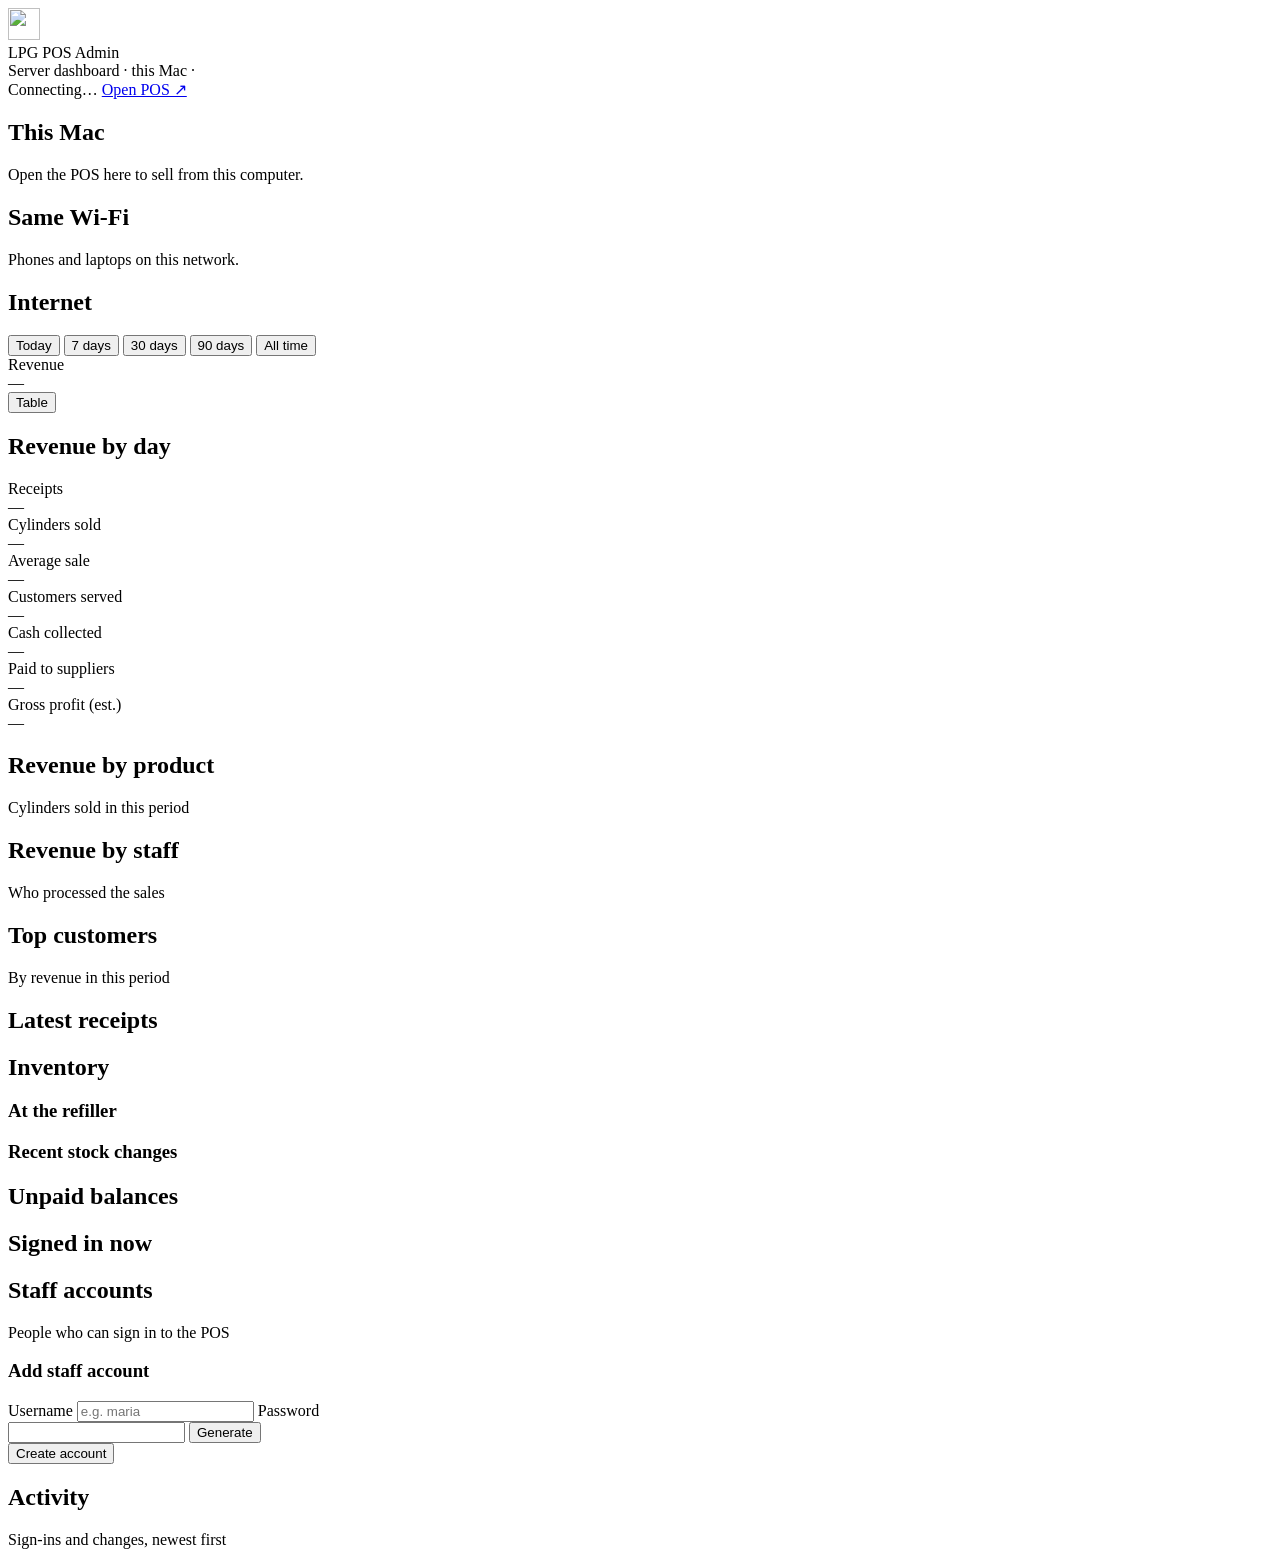
==== web/public/admin/index.html @ 641e8788 "LPG POS 2.0.0: multi-item receipts, pay later, refiller trips and costs - Several tanks per receipt " ====
<!doctype html>
<html lang="en">
<head>
  <meta charset="utf-8">
  <meta name="viewport" content="width=device-width, initial-scale=1">
  <title>LPG POS Admin</title>
  <link rel="icon" href="/shared/icon.svg">
  <link rel="stylesheet" href="/shared/base.css">
  <link rel="stylesheet" href="/admin.css">
</head>
<body>
  <header class="topbar">
    <div class="brand">
      <img src="/shared/icon.svg" alt="" width="32" height="32">
      <div><div class="title">LPG POS Admin</div><div class="muted sub">Server dashboard · this Mac · <span data-version></span></div></div>
    </div>
    <div class="top-actions">
      <span class="pill" id="server-status"><span class="dot"></span><span>Connecting…</span></span>
      <a class="btn" id="open-pos" href="#" target="_blank" rel="noopener">Open POS ↗</a>
    </div>
  </header>

  <main class="page">
    <!-- How staff reach the POS -->
    <section class="access" aria-label="Access">
      <div class="card access-tile">
        <div class="access-head"><span class="dot good"></span><h2>This Mac</h2></div>
        <a class="url" id="url-local" target="_blank" rel="noopener"></a>
        <p class="muted hint">Open the POS here to sell from this computer.</p>
      </div>
      <div class="card access-tile">
        <div class="access-head"><span class="dot good"></span><h2>Same Wi-Fi</h2></div>
        <div id="url-lan"></div>
        <p class="muted hint">Phones and laptops on this network.</p>
      </div>
      <div class="card access-tile wide">
        <div class="access-head"><span class="dot" id="tunnel-dot"></span><h2>Internet</h2><span class="pill" id="tunnel-state"></span></div>
        <div id="tunnel-body"></div>
      </div>
    </section>

    <div id="stock-banner"></div>

    <div class="layout">
      <!-- Sales analytics -->
      <div class="main">
        <div class="filters" role="group" aria-label="Date range">
          <button class="chip" data-range="today">Today</button>
          <button class="chip" data-range="7">7 days</button>
          <button class="chip" data-range="30">30 days</button>
          <button class="chip" data-range="90">90 days</button>
          <button class="chip" data-range="all">All time</button>
          <span class="muted updated" id="updated"></span>
        </div>

        <div id="analytics">
          <section class="card revenue">
            <div class="card-head">
              <div>
                <div class="label">Revenue</div>
                <div class="hero-value" id="kpi-revenue">—</div>
                <div class="delta" id="kpi-revenue-delta"></div>
              </div>
              <button class="btn small" id="trend-toggle" aria-pressed="false">Table</button>
            </div>
            <div class="chart-head"><h2 id="trend-title">Revenue by day</h2><span class="sub" id="trend-sub"></span></div>
            <div class="chart" id="trend-chart"></div>
            <div class="table-wrap" id="trend-table" hidden></div>
          </section>

          <section class="kpis">
            <div class="card tile"><div class="label">Receipts</div><div class="value" id="kpi-count">—</div><div class="delta" id="kpi-count-delta"></div></div>
            <div class="card tile"><div class="label">Cylinders sold</div><div class="value" id="kpi-qty">—</div><div class="delta" id="kpi-qty-delta"></div></div>
            <div class="card tile"><div class="label">Average sale</div><div class="value" id="kpi-avg">—</div><div class="delta" id="kpi-avg-delta"></div></div>
            <div class="card tile"><div class="label">Customers served</div><div class="value" id="kpi-customers">—</div><div class="delta" id="kpi-customers-delta"></div></div>
            <div class="card tile"><div class="label">Cash collected</div><div class="value" id="kpi-collected">—</div><div class="delta" id="kpi-collected-delta"></div></div>
            <div class="card tile"><div class="label">Paid to suppliers</div><div class="value" id="kpi-supplier">—</div><div class="delta" id="kpi-supplier-delta"></div></div>
            <div class="card tile"><div class="label">Gross profit (est.)</div><div class="value" id="kpi-profit">—</div><div class="delta" id="kpi-profit-delta"></div><div class="tile-note" id="kpi-profit-note"></div></div>
          </section>

          <div class="two">
            <section class="card">
              <div class="card-head"><div><h2>Revenue by product</h2><div class="sub">Cylinders sold in this period</div></div></div>
              <div id="by-product"></div>
            </section>
            <section class="card">
              <div class="card-head"><div><h2>Revenue by staff</h2><div class="sub">Who processed the sales</div></div></div>
              <div id="by-staff"></div>
            </section>
          </div>

          <div class="two">
            <section class="card">
              <div class="card-head"><div><h2>Top customers</h2><div class="sub">By revenue in this period</div></div></div>
              <div class="table-wrap" id="top-customers"></div>
            </section>
            <section class="card">
              <div class="card-head"><div><h2>Latest receipts</h2><div class="sub" id="totals-sub"></div></div></div>
              <div class="table-wrap" id="recent"></div>
            </section>
          </div>
        </div>
      </div>

      <!-- Operations -->
      <aside class="rail">
        <section class="card">
          <div class="card-head"><div><h2>Inventory</h2><div class="sub" id="inventory-sub"></div></div></div>
          <div id="inventory"></div>
          <h3 class="minor-head">At the refiller</h3>
          <div id="refills"></div>
          <h3 class="minor-head">Recent stock changes</h3>
          <div id="stock-moves"></div>
        </section>

        <section class="card">
          <div class="card-head"><div><h2>Unpaid balances</h2><div class="sub" id="receivables-sub"></div></div></div>
          <div id="receivables"></div>
        </section>

        <section class="card">
          <div class="card-head"><div><h2>Signed in now</h2><div class="sub" id="sessions-sub"></div></div></div>
          <div id="sessions"></div>
        </section>

        <section class="card">
          <div class="card-head"><div><h2>Staff accounts</h2><div class="sub">People who can sign in to the POS</div></div></div>
          <div id="users"></div>
          <form id="add-user" class="add-user" autocomplete="off">
            <h3>Add staff account</h3>
            <label class="field"><span>Username</span>
              <input class="input" name="username" required pattern="[A-Za-z0-9._\-]{3,32}" autocapitalize="none" spellcheck="false" placeholder="e.g. maria">
            </label>
            <label class="field"><span>Password</span>
              <div class="pw-row">
                <input class="input" name="password" required minlength="8" autocomplete="new-password">
                <button class="btn" type="button" id="gen-password">Generate</button>
              </div>
            </label>
            <p class="error-text" id="add-user-error" role="alert" hidden></p>
            <button class="btn primary" type="submit">Create account</button>
          </form>
          <div id="new-credentials" class="credentials" hidden></div>
        </section>

        <section class="card">
          <div class="card-head"><div><h2>Activity</h2><div class="sub">Sign-ins and changes, newest first</div></div></div>
          <div id="activity" class="activity"></div>
        </section>
      </aside>
    </div>
  </main>

  <div class="tooltip" id="tooltip" role="tooltip" hidden></div>
  <script src="/shared/version.js"></script>
  <script src="/shared/ui.js"></script>
  <script src="/admin.js"></script>
</body>
</html>
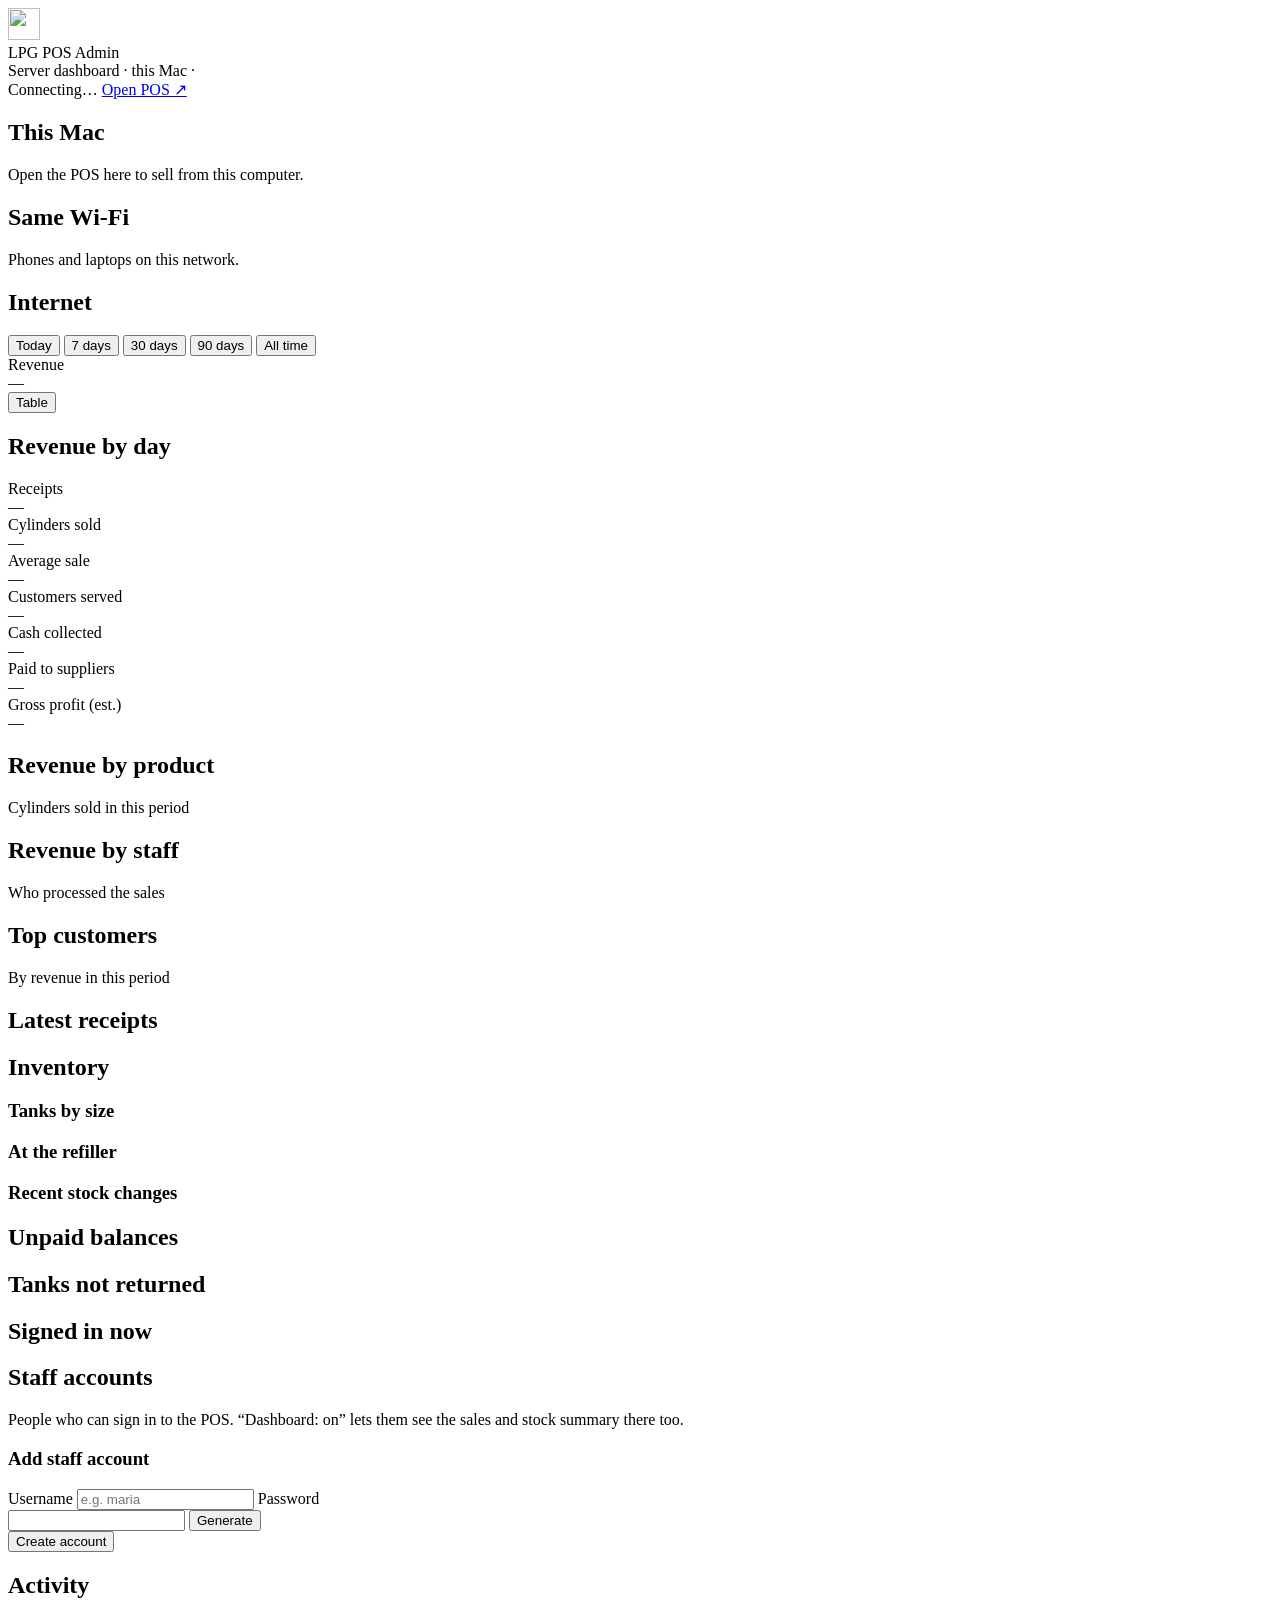
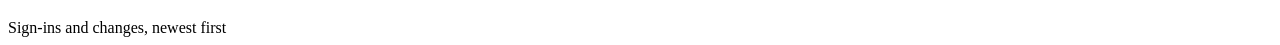
==== commit a754856d: "LPG POS 3.0.0: tanks owed and returned, swap fees, supplier credit, staff dashboard - No empty = the" ====
--- a/web/public/admin/index.html
+++ b/web/public/admin/index.html
@@ -6,6 +6,7 @@
   <title>LPG POS Admin</title>
   <link rel="icon" href="/shared/icon.svg">
   <link rel="stylesheet" href="/shared/base.css">
+  <link rel="stylesheet" href="/shared/dash.css">
   <link rel="stylesheet" href="/admin.css">
 </head>
 <body>
@@ -107,6 +108,8 @@
         <section class="card">
           <div class="card-head"><div><h2>Inventory</h2><div class="sub" id="inventory-sub"></div></div></div>
           <div id="inventory"></div>
+          <h3 class="minor-head">Tanks by size</h3>
+          <div class="table-wrap" id="by-size"></div>
           <h3 class="minor-head">At the refiller</h3>
           <div id="refills"></div>
           <h3 class="minor-head">Recent stock changes</h3>
@@ -119,12 +122,17 @@
         </section>
 
         <section class="card">
+          <div class="card-head"><div><h2>Tanks not returned</h2><div class="sub" id="tanks-out-sub"></div></div></div>
+          <div id="tanks-out"></div>
+        </section>
+
+        <section class="card">
           <div class="card-head"><div><h2>Signed in now</h2><div class="sub" id="sessions-sub"></div></div></div>
           <div id="sessions"></div>
         </section>
 
         <section class="card">
-          <div class="card-head"><div><h2>Staff accounts</h2><div class="sub">People who can sign in to the POS</div></div></div>
+          <div class="card-head"><div><h2>Staff accounts</h2><div class="sub">People who can sign in to the POS. “Dashboard: on” lets them see the sales and stock summary there too.</div></div></div>
           <div id="users"></div>
           <form id="add-user" class="add-user" autocomplete="off">
             <h3>Add staff account</h3>
@@ -154,6 +162,7 @@
   <div class="tooltip" id="tooltip" role="tooltip" hidden></div>
   <script src="/shared/version.js"></script>
   <script src="/shared/ui.js"></script>
+  <script src="/shared/charts.js"></script>
   <script src="/admin.js"></script>
 </body>
 </html>
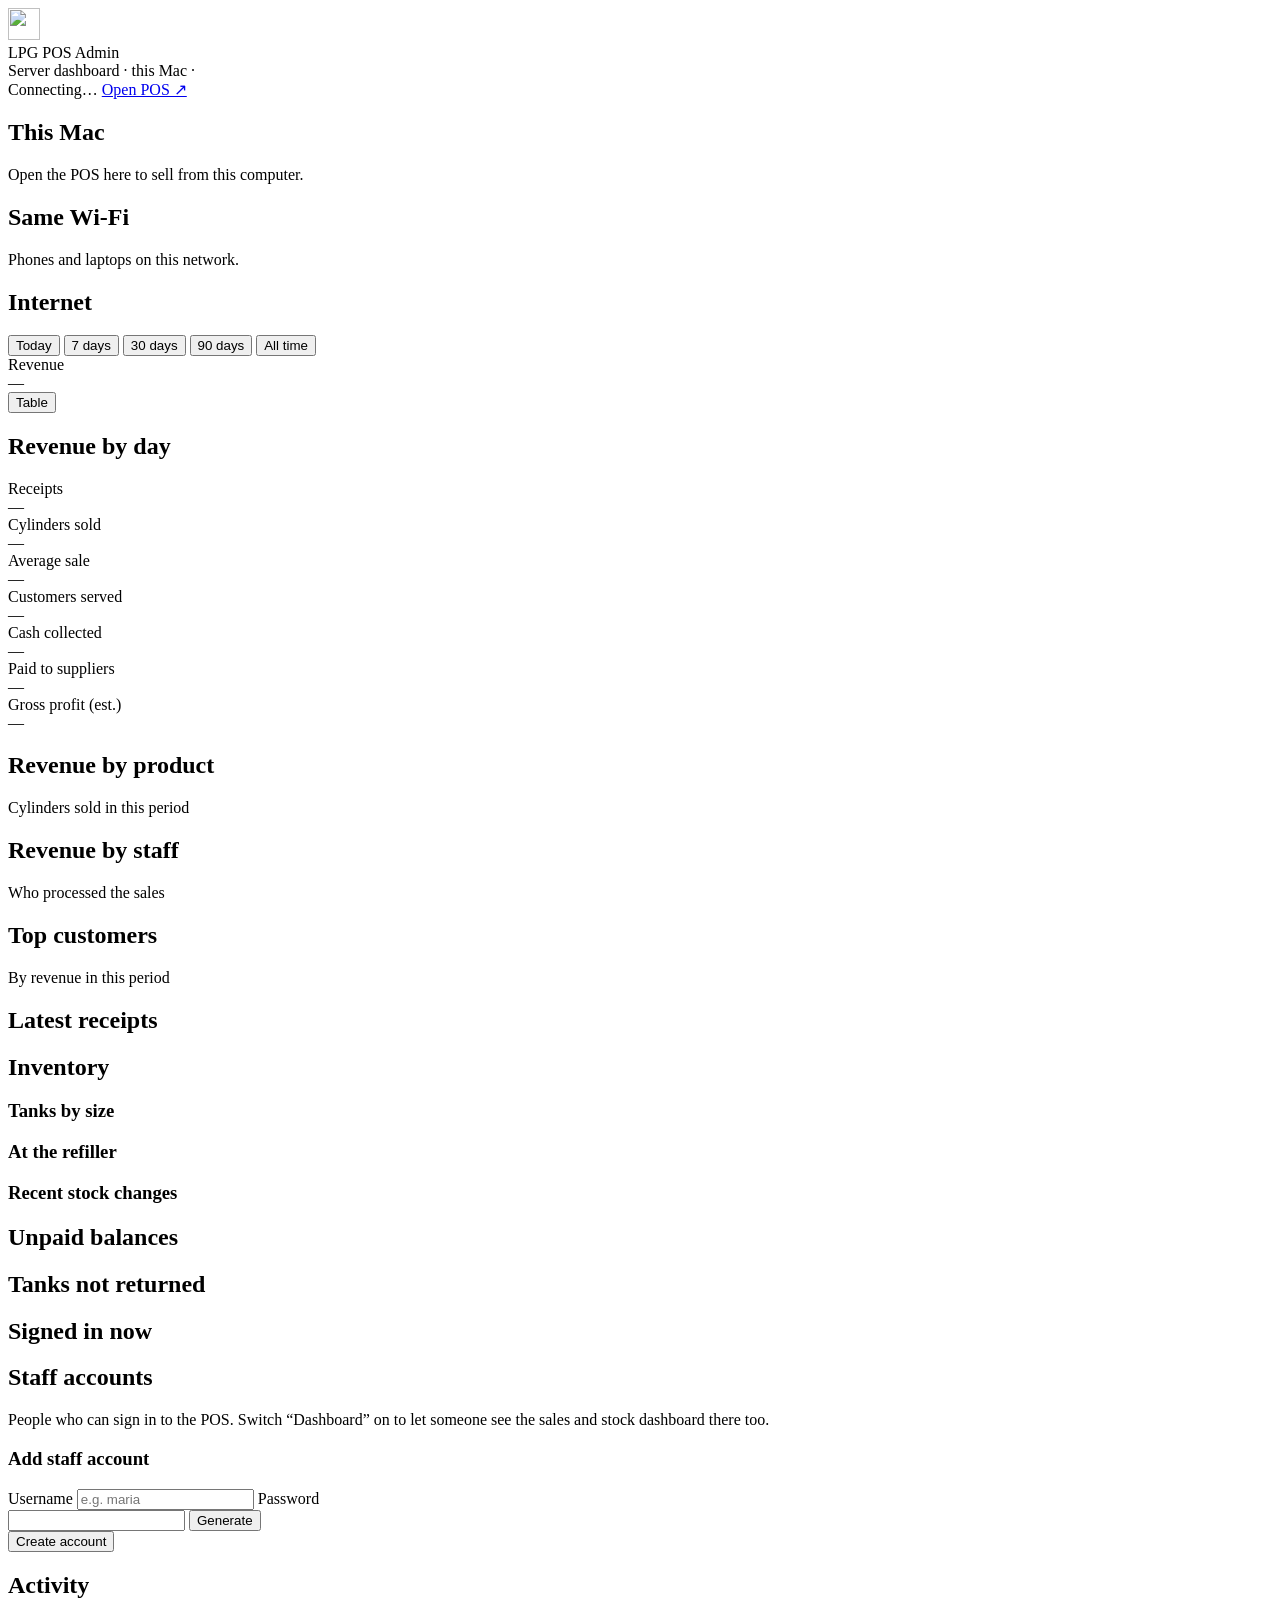
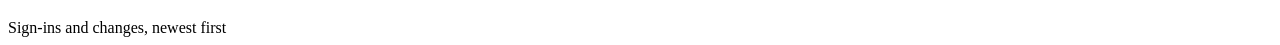
==== commit cb0e4b55: "LPG POS 3.0.1: dashboard access switch, update notice, clearer connection errors - Admin: dashboard " ====
--- a/web/public/admin/index.html
+++ b/web/public/admin/index.html
@@ -132,7 +132,7 @@
         </section>
 
         <section class="card">
-          <div class="card-head"><div><h2>Staff accounts</h2><div class="sub">People who can sign in to the POS. “Dashboard: on” lets them see the sales and stock summary there too.</div></div></div>
+          <div class="card-head"><div><h2>Staff accounts</h2><div class="sub">People who can sign in to the POS. Switch “Dashboard” on to let someone see the sales and stock dashboard there too.</div></div></div>
           <div id="users"></div>
           <form id="add-user" class="add-user" autocomplete="off">
             <h3>Add staff account</h3>
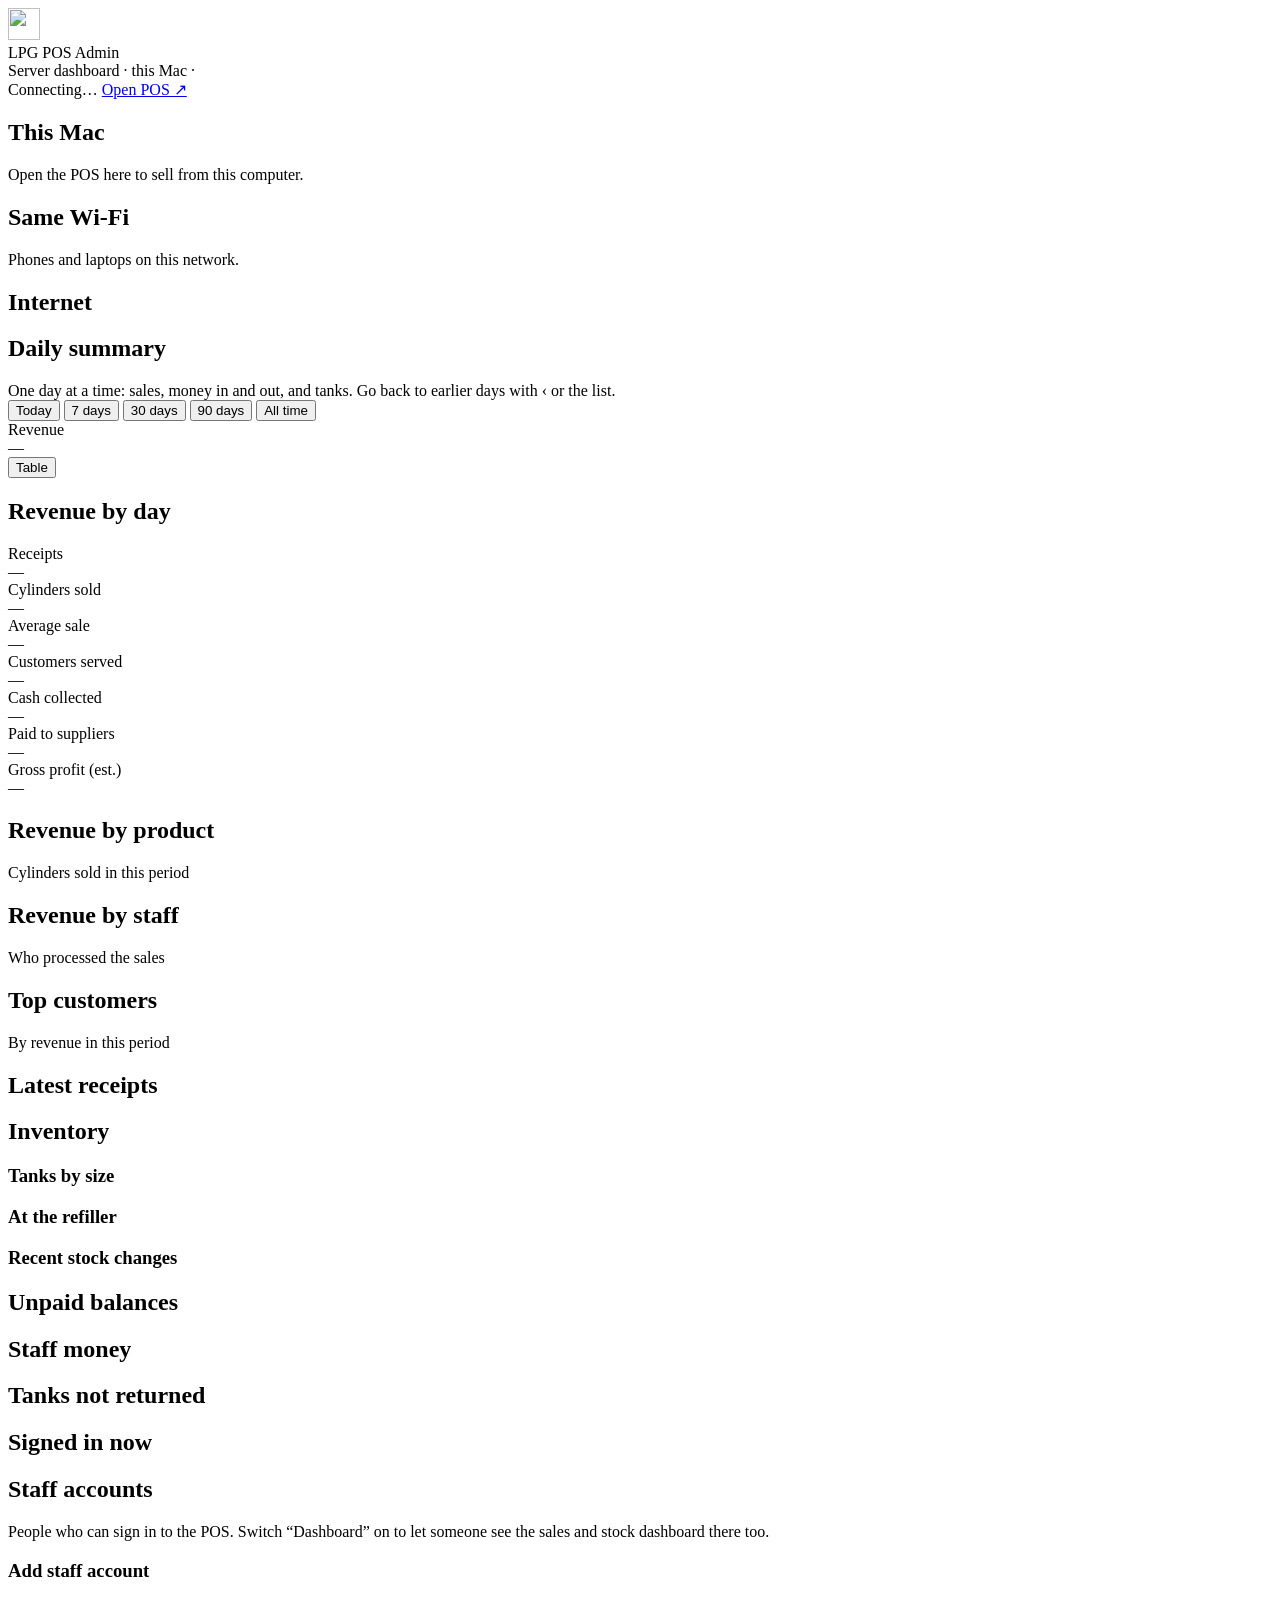
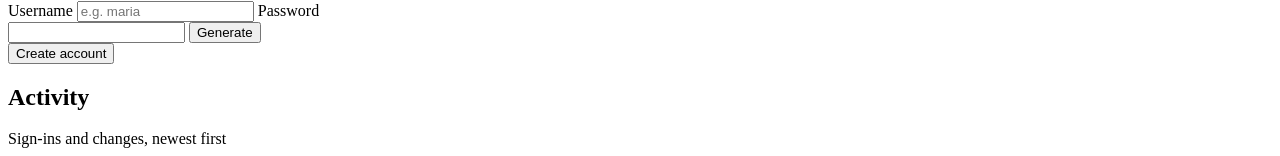
==== commit d5e266b9: "LPG POS 3.1.0: daily summary, total tanks per size, who paid the supplier - Daily summary (any day, " ====
--- a/web/public/admin/index.html
+++ b/web/public/admin/index.html
@@ -45,6 +45,10 @@
     <div class="layout">
       <!-- Sales analytics -->
       <div class="main">
+        <section class="card">
+          <div class="card-head"><div><h2>Daily summary</h2><div class="sub">One day at a time: sales, money in and out, and tanks. Go back to earlier days with ‹ or the list.</div></div></div>
+          <div id="daily" class="daily"></div>
+        </section>
         <div class="filters" role="group" aria-label="Date range">
           <button class="chip" data-range="today">Today</button>
           <button class="chip" data-range="7">7 days</button>
@@ -75,7 +79,7 @@
             <div class="card tile"><div class="label">Average sale</div><div class="value" id="kpi-avg">—</div><div class="delta" id="kpi-avg-delta"></div></div>
             <div class="card tile"><div class="label">Customers served</div><div class="value" id="kpi-customers">—</div><div class="delta" id="kpi-customers-delta"></div></div>
             <div class="card tile"><div class="label">Cash collected</div><div class="value" id="kpi-collected">—</div><div class="delta" id="kpi-collected-delta"></div></div>
-            <div class="card tile"><div class="label">Paid to suppliers</div><div class="value" id="kpi-supplier">—</div><div class="delta" id="kpi-supplier-delta"></div></div>
+            <div class="card tile"><div class="label">Paid to suppliers</div><div class="value" id="kpi-supplier">—</div><div class="delta" id="kpi-supplier-delta"></div><div class="tile-note" id="kpi-supplier-note"></div></div>
             <div class="card tile"><div class="label">Gross profit (est.)</div><div class="value" id="kpi-profit">—</div><div class="delta" id="kpi-profit-delta"></div><div class="tile-note" id="kpi-profit-note"></div></div>
           </section>
 
@@ -122,6 +126,11 @@
         </section>
 
         <section class="card">
+          <div class="card-head"><div><h2>Staff money</h2><div class="sub" id="staff-money-sub"></div></div></div>
+          <div id="staff-money"></div>
+        </section>
+
+        <section class="card">
           <div class="card-head"><div><h2>Tanks not returned</h2><div class="sub" id="tanks-out-sub"></div></div></div>
           <div id="tanks-out"></div>
         </section>
@@ -163,6 +172,7 @@
   <script src="/shared/version.js"></script>
   <script src="/shared/ui.js"></script>
   <script src="/shared/charts.js"></script>
+  <script src="/shared/daily.js"></script>
   <script src="/admin.js"></script>
 </body>
 </html>
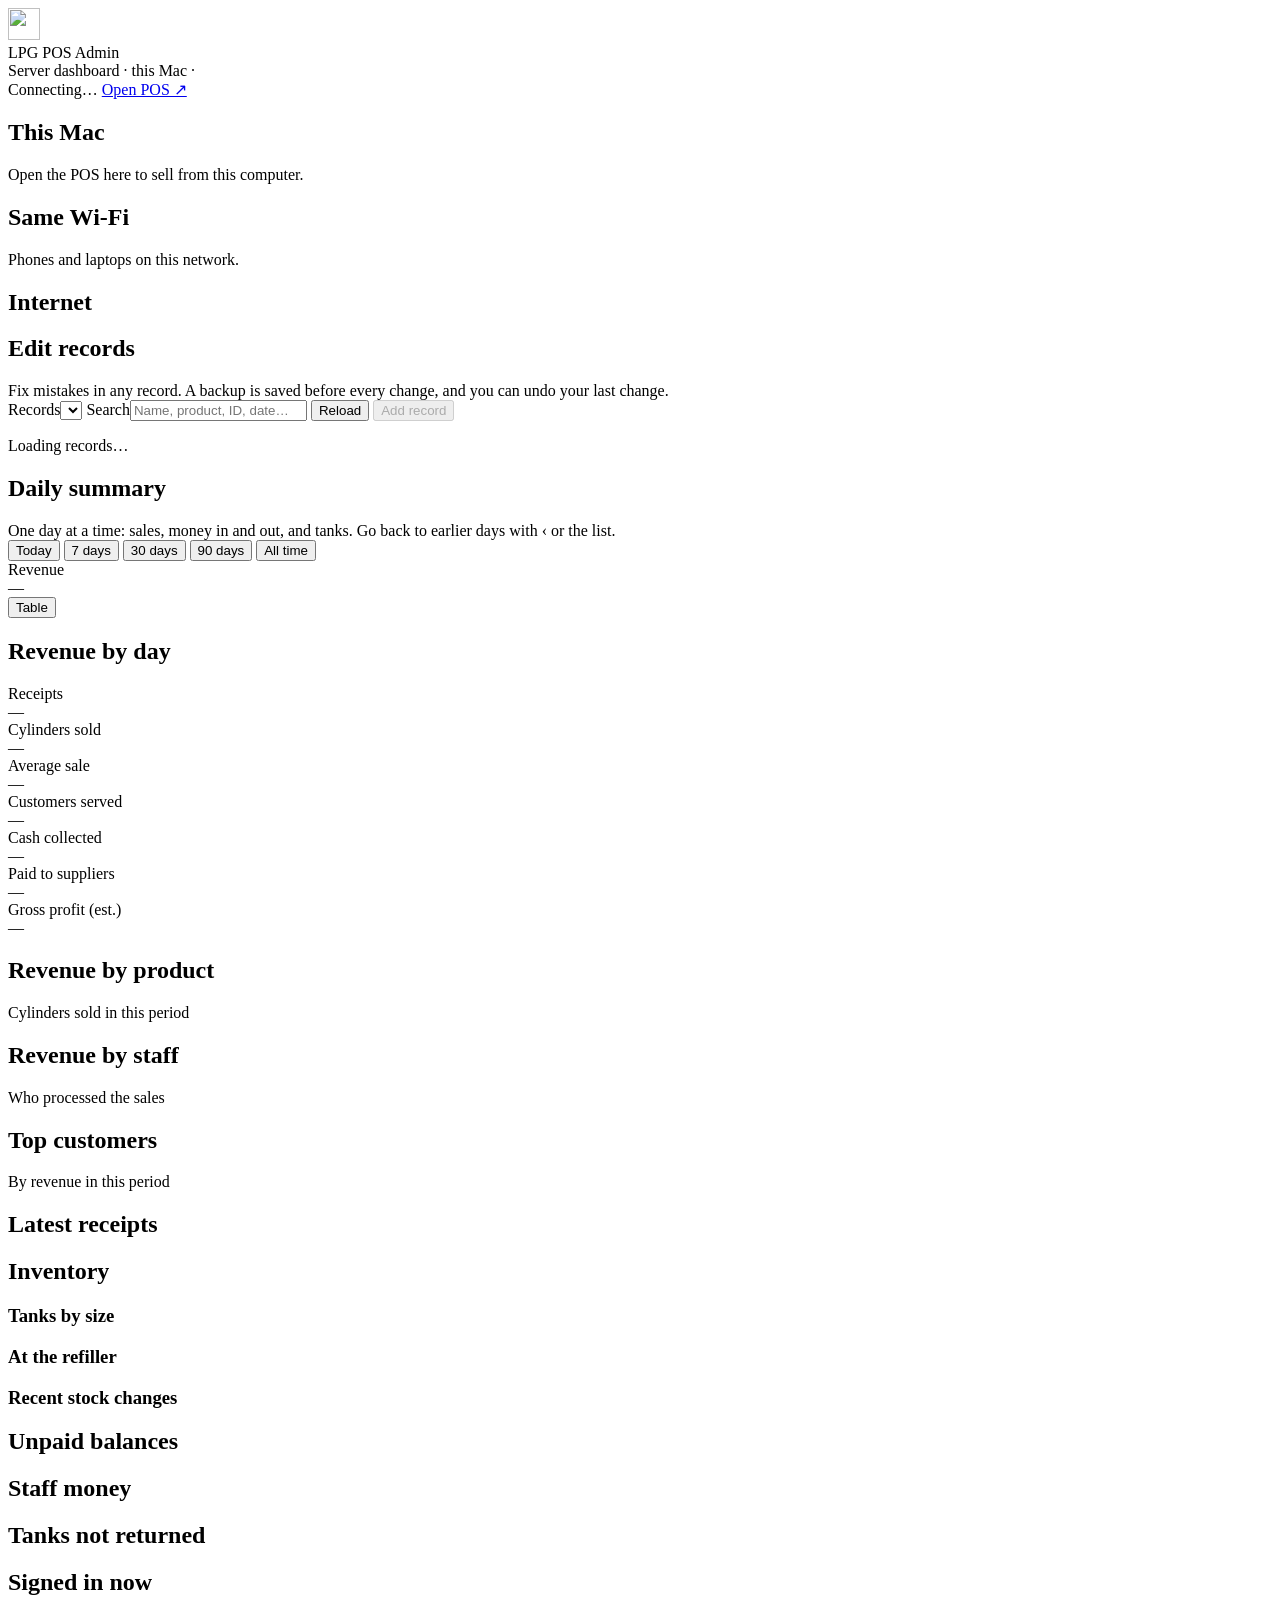
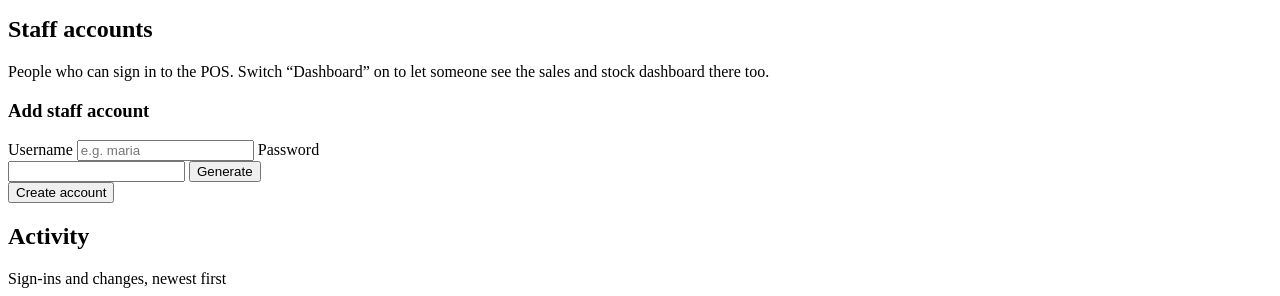
==== commit d7d74f1f: "LPG POS 3.2.0: edit records in admin, supplier history for staff, tanks with customers" ====
--- a/web/public/admin/index.html
+++ b/web/public/admin/index.html
@@ -41,6 +41,21 @@
     </section>
 
     <div id="stock-banner"></div>
+
+    <section class="card" aria-labelledby="database-title">
+      <div class="card-head"><div><h2 id="database-title">Edit records</h2>
+        <div class="sub">Fix mistakes in any record. A backup is saved before every change, and you can undo your last change.</div></div></div>
+      <div class="db-controls">
+        <label class="field"><span>Records</span><select class="input" id="database-table"></select></label>
+        <label class="field"><span>Search</span><input class="input" id="database-search" type="search" placeholder="Name, product, ID, date…"></label>
+        <button class="btn" type="button" id="database-reload">Reload</button>
+        <button class="btn primary" type="button" id="database-add" disabled>Add record</button>
+      </div>
+      <p id="database-help" class="muted"></p>
+      <p id="database-status" class="muted" role="status">Loading records…</p>
+      <div id="database-records" class="table-wrap"></div>
+      <div id="database-pages" class="db-pages"></div>
+    </section>
 
     <div class="layout">
       <!-- Sales analytics -->
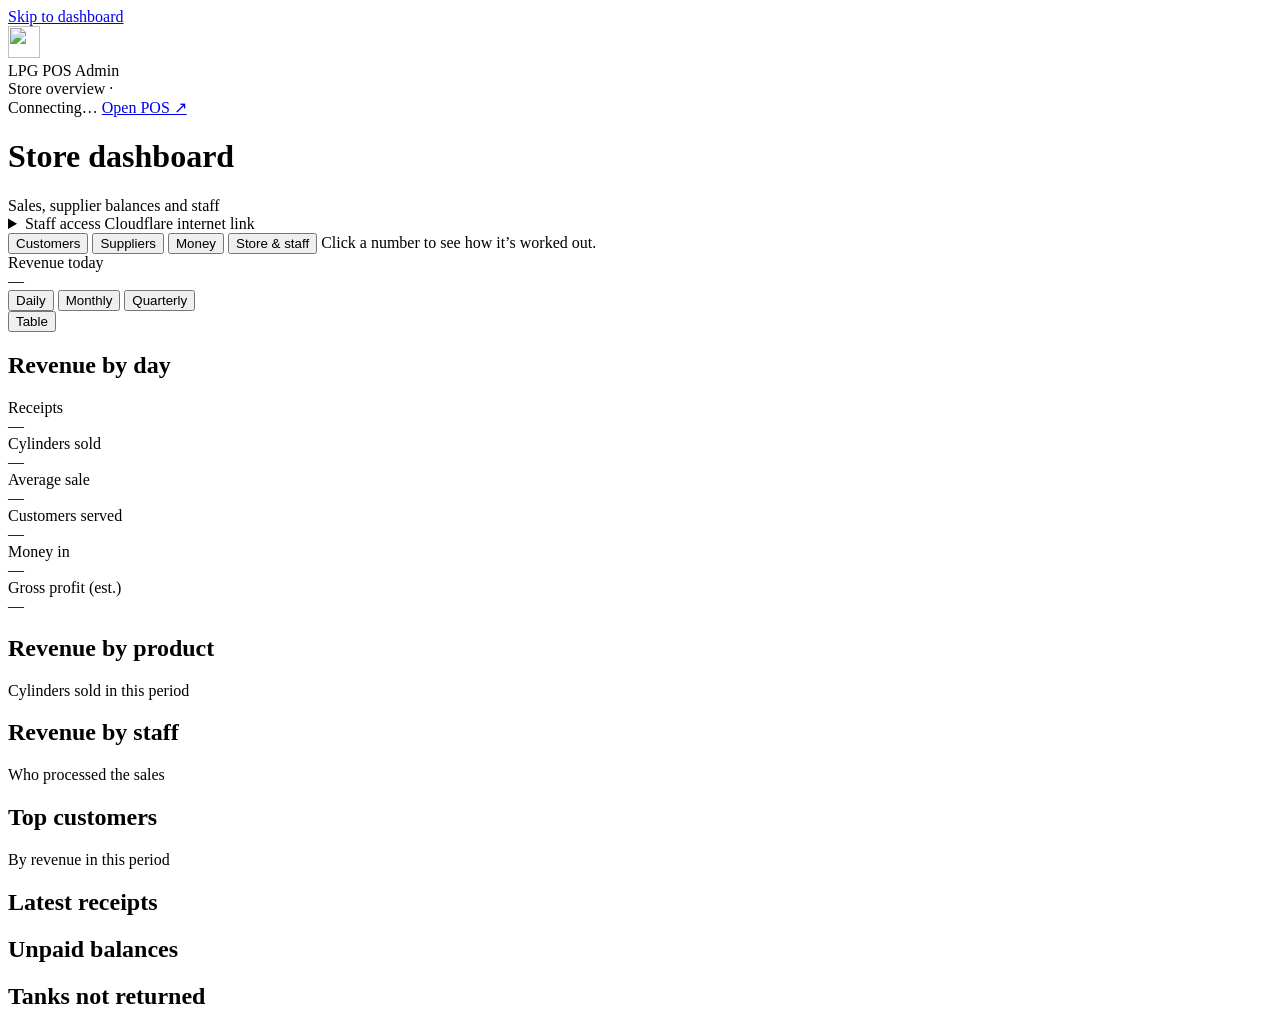
==== commit 7b23b6c4: "LPG POS 3.9.0: dashboard reports, starting balances, undo and edit, expenses, kept tanks" ====
--- a/web/public/admin/index.html
+++ b/web/public/admin/index.html
@@ -10,10 +10,11 @@
   <link rel="stylesheet" href="/admin.css">
 </head>
 <body>
+  <a class="skip-link" href="#main-content">Skip to dashboard</a>
   <header class="topbar">
     <div class="brand">
       <img src="/shared/icon.svg" alt="" width="32" height="32">
-      <div><div class="title">LPG POS Admin</div><div class="muted sub">Server dashboard · this Mac · <span data-version></span></div></div>
+      <div><div class="title">LPG POS Admin</div><div class="muted sub">Store overview · <span data-version></span></div></div>
     </div>
     <div class="top-actions">
       <span class="pill" id="server-status"><span class="dot"></span><span>Connecting…</span></span>
@@ -21,142 +22,195 @@
     </div>
   </header>
 
-  <main class="page">
+  <main class="page" id="main-content" tabindex="-1">
+    <div class="page-heading"><h1>Store dashboard</h1><span class="muted">Sales, supplier balances and staff</span></div>
     <!-- How staff reach the POS -->
+    <details class="access-details">
+      <summary>Staff access <span class="muted">Cloudflare internet link</span></summary>
     <section class="access" aria-label="Access">
       <div class="card access-tile">
-        <div class="access-head"><span class="dot good"></span><h2>This Mac</h2></div>
-        <a class="url" id="url-local" target="_blank" rel="noopener"></a>
-        <p class="muted hint">Open the POS here to sell from this computer.</p>
-      </div>
-      <div class="card access-tile">
-        <div class="access-head"><span class="dot good"></span><h2>Same Wi-Fi</h2></div>
+        <div class="access-head"><h2>Local network access</h2></div>
         <div id="url-lan"></div>
-        <p class="muted hint">Phones and laptops on this network.</p>
+        <p class="muted hint">The admin dashboard is available only on this Nitro.</p>
       </div>
       <div class="card access-tile wide">
         <div class="access-head"><span class="dot" id="tunnel-dot"></span><h2>Internet</h2><span class="pill" id="tunnel-state"></span></div>
         <div id="tunnel-body"></div>
       </div>
     </section>
+    </details>
 
     <div id="stock-banner"></div>
 
-    <section class="card" aria-labelledby="database-title">
-      <div class="card-head"><div><h2 id="database-title">Edit records</h2>
-        <div class="sub">Fix mistakes in any record. A backup is saved before every change, and you can undo your last change.</div></div></div>
-      <div class="db-controls">
-        <label class="field"><span>Records</span><select class="input" id="database-table"></select></label>
-        <label class="field"><span>Search</span><input class="input" id="database-search" type="search" placeholder="Name, product, ID, date…"></label>
-        <button class="btn" type="button" id="database-reload">Reload</button>
-        <button class="btn primary" type="button" id="database-add" disabled>Add record</button>
-      </div>
-      <p id="database-help" class="muted"></p>
-      <p id="database-status" class="muted" role="status">Loading records…</p>
-      <div id="database-records" class="table-wrap"></div>
-      <div id="database-pages" class="db-pages"></div>
-    </section>
-
-    <div class="layout">
-      <!-- Sales analytics -->
+    <nav class="dash-tabs" role="tablist" aria-label="Dashboard">
+      <button type="button" role="tab" class="dash-tab" id="tab-button-customers" data-tab="customers" aria-controls="tab-customers">Customers</button>
+      <button type="button" role="tab" class="dash-tab" id="tab-button-suppliers" data-tab="suppliers" aria-controls="tab-suppliers">Suppliers</button>
+      <button type="button" role="tab" class="dash-tab" id="tab-button-money" data-tab="money" aria-controls="tab-money">Money</button>
+      <button type="button" role="tab" class="dash-tab" id="tab-button-store" data-tab="store" aria-controls="tab-store">Store &amp; staff</button>
+      <span class="muted dash-tip">Click a number to see how it’s worked out. <span class="updated" id="updated"></span></span>
+    </nav>
+
+    <!-- Customers: sales, money in, who owes -->
+    <div class="layout tab-panel" id="tab-customers" role="tabpanel" aria-labelledby="tab-button-customers" tabindex="0" data-panel="customers">
+      <div class="main">
+        <section class="card revenue" id="revenue">
+          <div class="card-head">
+            <div>
+              <div class="label" id="revenue-label">Revenue today</div>
+              <div class="hero-value" id="period-revenue" data-explain="period-revenue">—</div>
+              <div class="delta" id="period-revenue-delta"></div>
+            </div>
+            <div class="revenue-tools">
+              <div class="filters" role="group" aria-label="Revenue period">
+                <button class="chip" data-period="day">Daily</button>
+                <button class="chip" data-period="month">Monthly</button>
+                <button class="chip" data-period="quarter">Quarterly</button>
+              </div>
+              <button class="btn small" id="trend-toggle" aria-pressed="false">Table</button>
+            </div>
+          </div>
+          <div class="chart-head"><h2 id="trend-title">Revenue by day</h2><span class="sub" id="trend-sub"></span></div>
+          <div class="chart" id="trend-chart"></div>
+          <div class="table-wrap" id="trend-table" hidden></div>
+        </section>
+
+        <div id="analytics">
+          <section class="kpis">
+            <div class="card tile"><div class="label">Receipts</div><div class="value" id="kpi-count" data-explain="count">—</div><div class="delta" id="kpi-count-delta"></div></div>
+            <div class="card tile"><div class="label">Cylinders sold</div><div class="value" id="kpi-qty" data-explain="qty">—</div><div class="delta" id="kpi-qty-delta"></div></div>
+            <div class="card tile"><div class="label">Average sale</div><div class="value" id="kpi-avg" data-explain="avg">—</div><div class="delta" id="kpi-avg-delta"></div></div>
+            <div class="card tile"><div class="label">Customers served</div><div class="value" id="kpi-customers" data-explain="customers">—</div><div class="delta" id="kpi-customers-delta"></div></div>
+            <div class="card tile"><div class="label">Money in</div><div class="value" id="kpi-collected" data-explain="collected">—</div><div class="delta" id="kpi-collected-delta"></div><div class="tile-note" id="kpi-collected-note"></div></div>
+            <div class="card tile"><div class="label">Gross profit (est.)</div><div class="value" id="kpi-profit" data-explain="profit">—</div><div class="delta" id="kpi-profit-delta"></div><div class="tile-note" id="kpi-profit-note"></div></div>
+          </section>
+
+          <div class="two">
+            <section class="card">
+              <div class="card-head"><div><h2>Revenue by product</h2><div class="sub">Cylinders sold in this period</div></div></div>
+              <div id="by-product"></div>
+            </section>
+            <section class="card">
+              <div class="card-head"><div><h2>Revenue by staff</h2><div class="sub">Who processed the sales</div></div></div>
+              <div id="by-staff"></div>
+            </section>
+          </div>
+
+          <div class="two">
+            <section class="card">
+              <div class="card-head"><div><h2>Top customers</h2><div class="sub">By revenue in this period</div></div></div>
+              <div class="table-wrap" id="top-customers"></div>
+            </section>
+            <section class="card">
+              <div class="card-head"><div><h2>Latest receipts</h2><div class="sub" id="totals-sub"></div></div></div>
+              <div class="table-wrap" id="recent"></div>
+            </section>
+          </div>
+        </div>
+      </div>
+      <aside class="rail">
+        <section class="card">
+          <div class="card-head"><div><h2>Unpaid balances</h2><div class="sub" id="receivables-sub"></div></div></div>
+          <div id="receivables"></div>
+        </section>
+
+        <section class="card">
+          <div class="card-head"><div><h2>Tanks not returned</h2><div class="sub" id="tanks-out-sub"></div></div></div>
+          <div id="tanks-out"></div>
+        </section>
+      </aside>
+    </div>
+
+    <!-- Suppliers: refills, tanks bought, money paid out -->
+    <div class="layout tab-panel" id="tab-suppliers" role="tabpanel" data-panel="suppliers" hidden>
+      <div class="main">
+        <section class="card" id="supplier-summary">
+          <div class="card-head">
+            <div><h2>Suppliers</h2><div class="sub" id="sup-sub">Refill trips, tanks and money with suppliers</div></div>
+            <div class="revenue-tools">
+            <select class="input sup-pick" id="sup-supplier" aria-label="Supplier"><option value="">All suppliers</option></select>
+            <div class="filters" role="group" aria-label="Supplier summary period">
+              <button class="chip" data-sup-period="day">Daily</button>
+              <button class="chip" data-sup-period="month">Monthly</button>
+              <button class="chip" data-sup-period="quarter">Quarterly</button>
+            </div>
+            </div>
+          </div>
+          <div class="sup-tiles">
+            <div class="sup-tile"><div class="label">Cost of refills and new tanks</div><div class="value" id="sup-billed" data-explain="sup-billed">—</div><div class="delta" id="sup-billed-delta"></div></div>
+            <div class="sup-tile"><div class="label">Paid to suppliers</div><div class="value" id="sup-paid" data-explain="sup-paid">—</div><div class="delta" id="sup-paid-delta"></div></div>
+            <div class="sup-tile"><div class="label">Refill trips</div><div class="value" id="sup-trips" data-explain="sup-trips">—</div><div class="delta" id="sup-trips-delta"></div></div>
+            <div class="sup-tile"><div class="label">Tanks back with load</div><div class="value" id="sup-refilled" data-explain="sup-refilled">—</div><div class="delta" id="sup-refilled-delta"></div><div class="tile-note" id="sup-refilled-note"></div></div>
+            <div class="sup-tile"><div class="label">New tanks bought</div><div class="value" id="sup-bought" data-explain="sup-bought">—</div><div class="delta" id="sup-bought-delta"></div></div>
+          </div>
+          <h3 class="sup-h" id="sup-how-title">How it was paid</h3>
+          <div class="sup-how" id="sup-how"></div>
+          <h3 class="sup-h" id="sup-by-title">By supplier</h3>
+          <div class="table-wrap" id="sup-by-supplier"></div>
+          <h3 class="sup-h" id="sup-history-title">History</h3>
+          <div class="table-wrap" id="sup-history"></div>
+        </section>
+      </div>
+      <aside class="rail">
+        <section class="card">
+          <div class="card-head"><div><h2>At the refiller</h2><div class="sub">Tanks out for refilling, and what is still owed to each supplier</div></div></div>
+          <div id="refills"></div>
+        </section>
+
+        <section class="card">
+          <div class="card-head"><div><h2>Staff money</h2><div class="sub" id="staff-money-sub"></div></div></div>
+          <div id="staff-money"></div>
+        </section>
+      </aside>
+    </div>
+
+    <!-- Money: cash on hand, money in and out, expenses (entered in the POS dashboard) -->
+    <div class="tab-panel" id="tab-money" role="tabpanel" data-panel="money" hidden>
+      <section class="card">
+        <div class="card-head"><div><h2>Money</h2><div class="sub">Cash on hand, what came in and what was spent: suppliers, delivery gasoline, salaries, advances and other expenses. Expenses are added in the POS Dashboard → Money.</div></div></div>
+        <div id="money-report" class="daily"></div>
+      </section>
+    </div>
+
+    <!-- Store & staff: the day's summary, stock, records and accounts -->
+    <div class="layout tab-panel" id="tab-store" role="tabpanel" data-panel="store" hidden>
       <div class="main">
         <section class="card">
           <div class="card-head"><div><h2>Daily summary</h2><div class="sub">One day at a time: sales, money in and out, and tanks. Go back to earlier days with ‹ or the list.</div></div></div>
           <div id="daily" class="daily"></div>
         </section>
-        <div class="filters" role="group" aria-label="Date range">
-          <button class="chip" data-range="today">Today</button>
-          <button class="chip" data-range="7">7 days</button>
-          <button class="chip" data-range="30">30 days</button>
-          <button class="chip" data-range="90">90 days</button>
-          <button class="chip" data-range="all">All time</button>
-          <span class="muted updated" id="updated"></span>
-        </div>
-
-        <div id="analytics">
-          <section class="card revenue">
-            <div class="card-head">
-              <div>
-                <div class="label">Revenue</div>
-                <div class="hero-value" id="kpi-revenue">—</div>
-                <div class="delta" id="kpi-revenue-delta"></div>
-              </div>
-              <button class="btn small" id="trend-toggle" aria-pressed="false">Table</button>
-            </div>
-            <div class="chart-head"><h2 id="trend-title">Revenue by day</h2><span class="sub" id="trend-sub"></span></div>
-            <div class="chart" id="trend-chart"></div>
-            <div class="table-wrap" id="trend-table" hidden></div>
-          </section>
-
-          <section class="kpis">
-            <div class="card tile"><div class="label">Receipts</div><div class="value" id="kpi-count">—</div><div class="delta" id="kpi-count-delta"></div></div>
-            <div class="card tile"><div class="label">Cylinders sold</div><div class="value" id="kpi-qty">—</div><div class="delta" id="kpi-qty-delta"></div></div>
-            <div class="card tile"><div class="label">Average sale</div><div class="value" id="kpi-avg">—</div><div class="delta" id="kpi-avg-delta"></div></div>
-            <div class="card tile"><div class="label">Customers served</div><div class="value" id="kpi-customers">—</div><div class="delta" id="kpi-customers-delta"></div></div>
-            <div class="card tile"><div class="label">Cash collected</div><div class="value" id="kpi-collected">—</div><div class="delta" id="kpi-collected-delta"></div></div>
-            <div class="card tile"><div class="label">Paid to suppliers</div><div class="value" id="kpi-supplier">—</div><div class="delta" id="kpi-supplier-delta"></div><div class="tile-note" id="kpi-supplier-note"></div></div>
-            <div class="card tile"><div class="label">Gross profit (est.)</div><div class="value" id="kpi-profit">—</div><div class="delta" id="kpi-profit-delta"></div><div class="tile-note" id="kpi-profit-note"></div></div>
-          </section>
-
-          <div class="two">
-            <section class="card">
-              <div class="card-head"><div><h2>Revenue by product</h2><div class="sub">Cylinders sold in this period</div></div></div>
-              <div id="by-product"></div>
-            </section>
-            <section class="card">
-              <div class="card-head"><div><h2>Revenue by staff</h2><div class="sub">Who processed the sales</div></div></div>
-              <div id="by-staff"></div>
-            </section>
-          </div>
-
-          <div class="two">
-            <section class="card">
-              <div class="card-head"><div><h2>Top customers</h2><div class="sub">By revenue in this period</div></div></div>
-              <div class="table-wrap" id="top-customers"></div>
-            </section>
-            <section class="card">
-              <div class="card-head"><div><h2>Latest receipts</h2><div class="sub" id="totals-sub"></div></div></div>
-              <div class="table-wrap" id="recent"></div>
-            </section>
-          </div>
-        </div>
-      </div>
-
-      <!-- Operations -->
+
+        <section class="card" aria-labelledby="database-title">
+          <div class="card-head"><div><h2 id="database-title">Edit records</h2>
+            <div class="sub">Fix mistakes in any record. A backup is saved before every change, and you can undo your last change.</div></div></div>
+          <div class="db-controls">
+            <label class="field"><span>Records</span><select class="input" id="database-table"></select></label>
+            <label class="field"><span>Search</span><input class="input" id="database-search" type="search" placeholder="Name, product, ID, date…"></label>
+            <button class="btn" type="button" id="database-reload">Reload</button>
+            <button class="btn primary" type="button" id="database-add" disabled>Add record</button>
+          </div>
+          <p id="database-help" class="muted"></p>
+          <p id="database-status" class="muted" role="status">Loading records…</p>
+          <div id="database-records" class="table-wrap"></div>
+          <div id="database-pages" class="db-pages"></div>
+        </section>
+      </div>
       <aside class="rail">
         <section class="card">
           <div class="card-head"><div><h2>Inventory</h2><div class="sub" id="inventory-sub"></div></div></div>
           <div id="inventory"></div>
           <h3 class="minor-head">Tanks by size</h3>
           <div class="table-wrap" id="by-size"></div>
-          <h3 class="minor-head">At the refiller</h3>
-          <div id="refills"></div>
           <h3 class="minor-head">Recent stock changes</h3>
           <div id="stock-moves"></div>
         </section>
 
         <section class="card">
-          <div class="card-head"><div><h2>Unpaid balances</h2><div class="sub" id="receivables-sub"></div></div></div>
-          <div id="receivables"></div>
-        </section>
-
-        <section class="card">
-          <div class="card-head"><div><h2>Staff money</h2><div class="sub" id="staff-money-sub"></div></div></div>
-          <div id="staff-money"></div>
-        </section>
-
-        <section class="card">
-          <div class="card-head"><div><h2>Tanks not returned</h2><div class="sub" id="tanks-out-sub"></div></div></div>
-          <div id="tanks-out"></div>
-        </section>
-
-        <section class="card">
           <div class="card-head"><div><h2>Signed in now</h2><div class="sub" id="sessions-sub"></div></div></div>
           <div id="sessions"></div>
         </section>
 
         <section class="card">
-          <div class="card-head"><div><h2>Staff accounts</h2><div class="sub">People who can sign in to the POS. Switch “Dashboard” on to let someone see the sales and stock dashboard there too.</div></div></div>
+          <div class="card-head"><div><h2>Staff accounts</h2><div class="sub">Manage sign-ins and choose who can view the sales and stock dashboard.</div></div></div>
           <div id="users"></div>
           <form id="add-user" class="add-user" autocomplete="off">
             <h3>Add staff account</h3>
@@ -188,6 +242,8 @@
   <script src="/shared/ui.js"></script>
   <script src="/shared/charts.js"></script>
   <script src="/shared/daily.js"></script>
+  <script src="/shared/explain.js"></script>
+  <script src="/shared/reports.js"></script>
   <script src="/admin.js"></script>
 </body>
 </html>
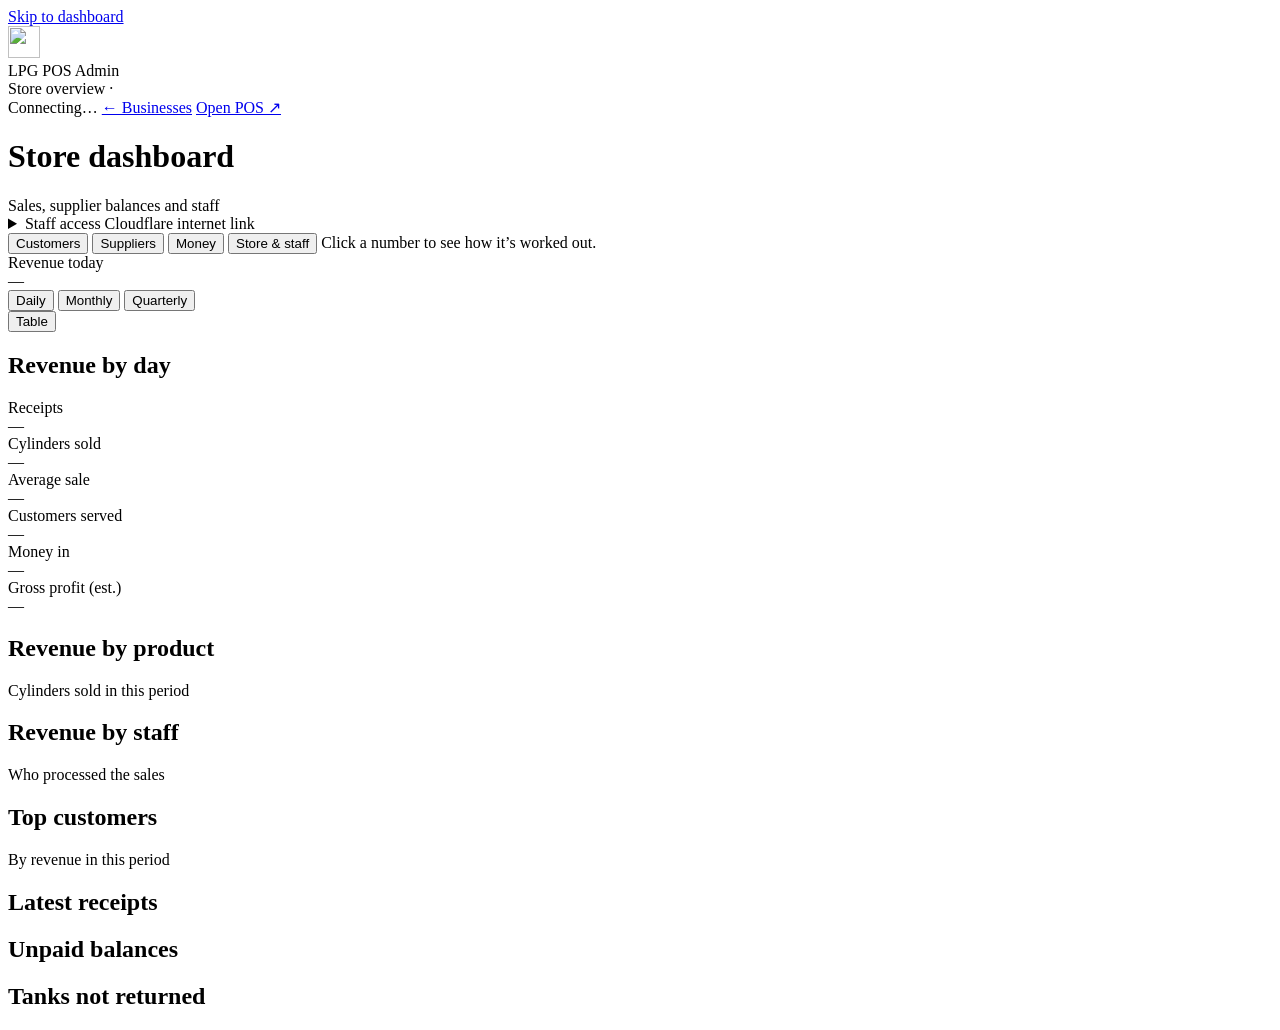
==== commit 54366c71: "Multi-business platform, phase 1: businesses, accounts, approvals, admin password, backups - Per-bus" ====
--- a/web/public/admin/index.html
+++ b/web/public/admin/index.html
@@ -18,12 +18,13 @@
     </div>
     <div class="top-actions">
       <span class="pill" id="server-status"><span class="dot"></span><span>Connecting…</span></span>
+      <a class="btn" href="/platform.html">← Businesses</a>
       <a class="btn" id="open-pos" href="#" target="_blank" rel="noopener">Open POS ↗</a>
     </div>
   </header>
 
   <main class="page" id="main-content" tabindex="-1">
-    <div class="page-heading"><h1>Store dashboard</h1><span class="muted">Sales, supplier balances and staff</span></div>
+    <div class="page-heading"><h1 id="store-title">Store dashboard</h1><span class="muted">Sales, supplier balances and staff</span></div>
     <!-- How staff reach the POS -->
     <details class="access-details">
       <summary>Staff access <span class="muted">Cloudflare internet link</span></summary>
@@ -169,6 +170,7 @@
         <div class="card-head"><div><h2>Money</h2><div class="sub">Cash on hand, what came in and what was spent: suppliers, delivery gasoline, salaries, advances and other expenses. Expenses are added in the POS Dashboard → Money.</div></div></div>
         <div id="money-report" class="daily"></div>
       </section>
+      <div id="payroll" class="admin-payroll"></div>
     </div>
 
     <!-- Store & staff: the day's summary, stock, records and accounts -->
@@ -244,6 +246,7 @@
   <script src="/shared/daily.js"></script>
   <script src="/shared/explain.js"></script>
   <script src="/shared/reports.js"></script>
+  <script src="/shared/payroll.js"></script>
   <script src="/admin.js"></script>
 </body>
 </html>
